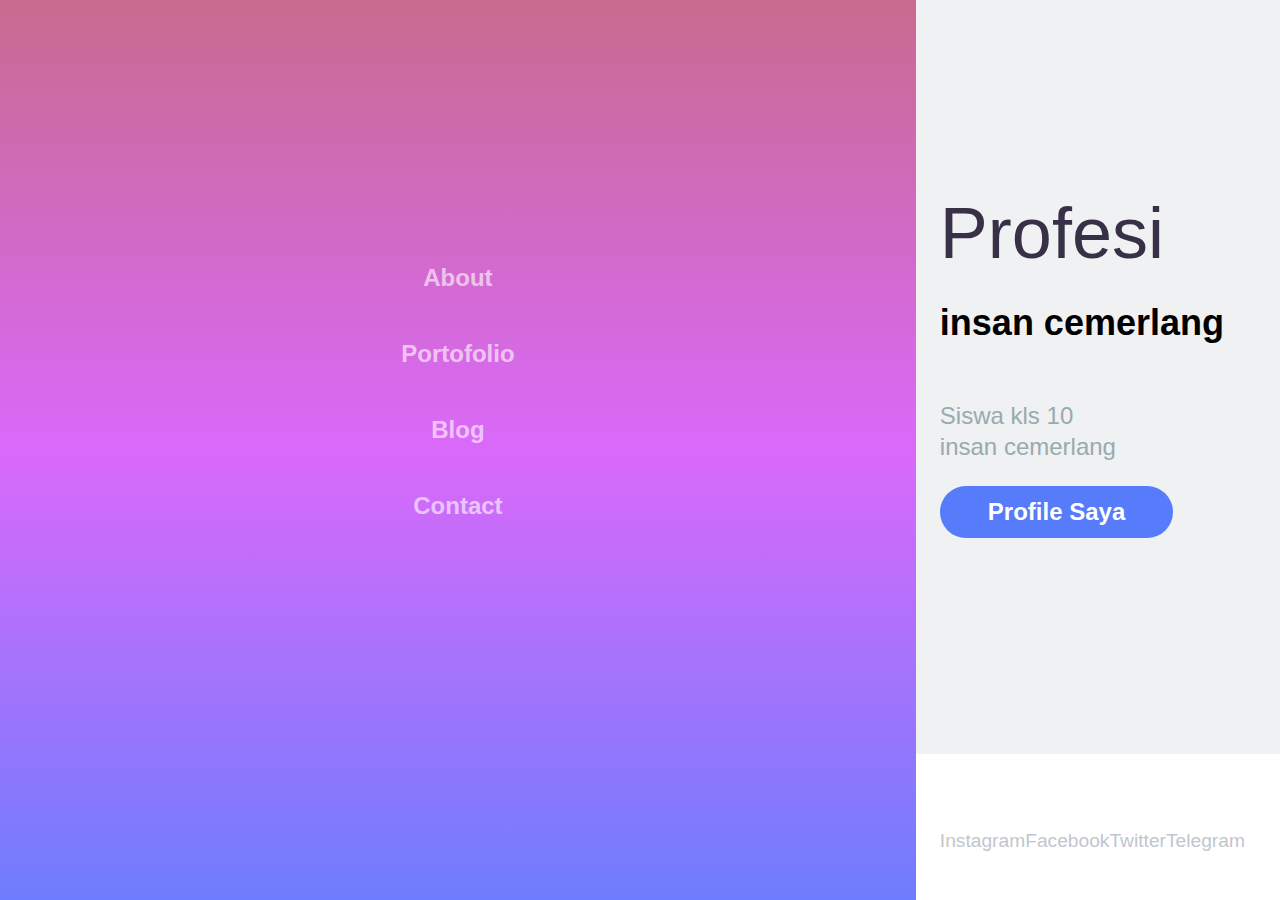
==== profil.html @ 59f00486 "Memperkenalkan CSS" ====
<!DOCTYPE html>
<html lang="en">
  <head>
    <meta charset="UTF-8" />
    <meta name="viewport" content="width=device-width, initial-scale=1.0" />
    <link rel="stylesheet" href="style.css" />
    <title>Web | Portofolio</title>
  </head>
  <body>
    <div class="container">
      <div class="sidebar">
        <nav>
          <ul>
            <li><a href="">About</a></li>
            <li><a href="">Portofolio</a></li>
            <li><a href="">Blog</a></li>
            <li><a href="">Contact</a></li>
          </ul>
        </nav>
      </div>
      <main class="content">
        <section class="hero">
          <img src="online.png" alt="" />
          <div class="hero-content">
            <h1>Profesi</h1>
            <br />
            <h2> insan cemerlang</h2>
            <br /><br />
            <p>
             Siswa kls 10 insan cemerlang 
            </p>
            <a href="" class="action-btn">Profile Saya</a>
          </div>
        </section>
      </main>
      <div class="footer">
        <footer>
          <ul>
            <li>
              <img src="instagram.png" alt="" /><a><p>Instagram</p></a>
            </li>
            <li>
              <img src="facebook.png" alt="" /><a><p>Facebook</p></a>
            </li>
            <li>
              <img src="twitter.png" alt="" /><a><p>Twitter</p></a>
            </li>
            <li>
              <img src="telegram.png" alt="" /><a><p>Telegram</p></a>
            </li>
          </ul>
        </footer>
      </div>
    </div>
  </body>
</html>
---- style.css ----
* {
  margin: 0;
  padding: 0;
}
 
body {
  background-color: #eff1f2;
  font-family: sans-serif;
}
 
.content {
  grid-area: content;
}
 
.sidebar {
  grid-area: sidebar;
  background: linear-gradient(
    to right,
    rgba(200, 107, 142, 1),
    rgba(218, 105, 250, 1),
    rgba(110, 125, 253, 1)
  );
  justify-content: center;
}
 
.footer {
  grid-area: footer;
  background: white;
}
 
.container {
  font-size: 1.5em;
  width: 100%;
  height: 100;
  height: 100vh;
  display: grid;
  grid-template-areas: 'sidebar' 'content' 'footer';
  grid-template-columns: 1fr;
  grid-template-rows: 130px 800px 250px;
}
 
.content,
.sidebar,
.footer {
  padding: 1em;
}
 
nav ul {
  margin: 0;
  padding: 0;
  display: flex;
  justify-content: space-between;
  text-align: center;
}
 
nav li {
  list-style: none;
  padding: 1em 0;
}
 
nav li a {
  color: white;
  font-weight: 700;
  opacity: 0.6;
  text-decoration: none;
  transition: 0.3s;
}
 
nav li a:hover {
  opacity: 1;
}
 
.hero {
  max-width: 90 px;
  margin: 0 auto;
  text-align: center;
}
 
.hero img {
  width: 200px;
}
 
.hero h1 {
  font-size: 2em;
  font-weight: 300;
  color: #373046;
}
 
.hero p {
  font-weight: 300;
  line-height: 1.3em;
  color: #98abad;
}
 
.action-btn {
  display: inline-block;
  text-decoration: none;
  color: white;
  font-weight: 700;
  background: #567bfb;
  padding: 0.5em 2em;
  border-radius: 60px;
  margin: 1em 0;
  transition: 0.3s;
}
 
footer ul {
  max-width: 640px;
  margin: 2em auto;
  padding: 0;
  text-align: center;
  display: flex;
  flex-direction: row;
}
 
footer ul li {
  list-style: none;
  align-self: flex-end;
}
 
footer ul li a {
  text-decoration: none;
  color: #c1c6ce;
}
 
footer ul li img {
  width: 30%;
}
 
footer p {
  font-size: 0.8em;
}
 
@media (min-width: 1040px) {
  .container {
    grid-template-areas: 'sidebar content' 'sidebar footer';
    grid-template-rows: 1fr auto;
    grid-template-columns: 300px 1f;
  }
 
  nav ul {
    display: flex;
    justify-content: space-between;
    flex-direction: column;
  }
 
  .sidebar {
    background: linear-gradient(
      rgba(200, 107, 142, 1),
      rgba(218, 105, 250, 1),
      rgba(110, 125, 253, 1)
    );
    padding-top: 10em;
  }
 
  .hero {
    text-align: left;
    margin: 7em 0;
  }
 
  .hero img {
    width: 200px;
    float: right;
  }
 
  .hero h1 {
    font-size: 3em;
  }
 
  .hero p {
    width: 60%;
  }
 
  footer ul {
    max-width: 900px;
    margin: 0 auto;
    padding: 1em 0;
  }
 
  footer ul li a img {
    width: 20%;
  }
}
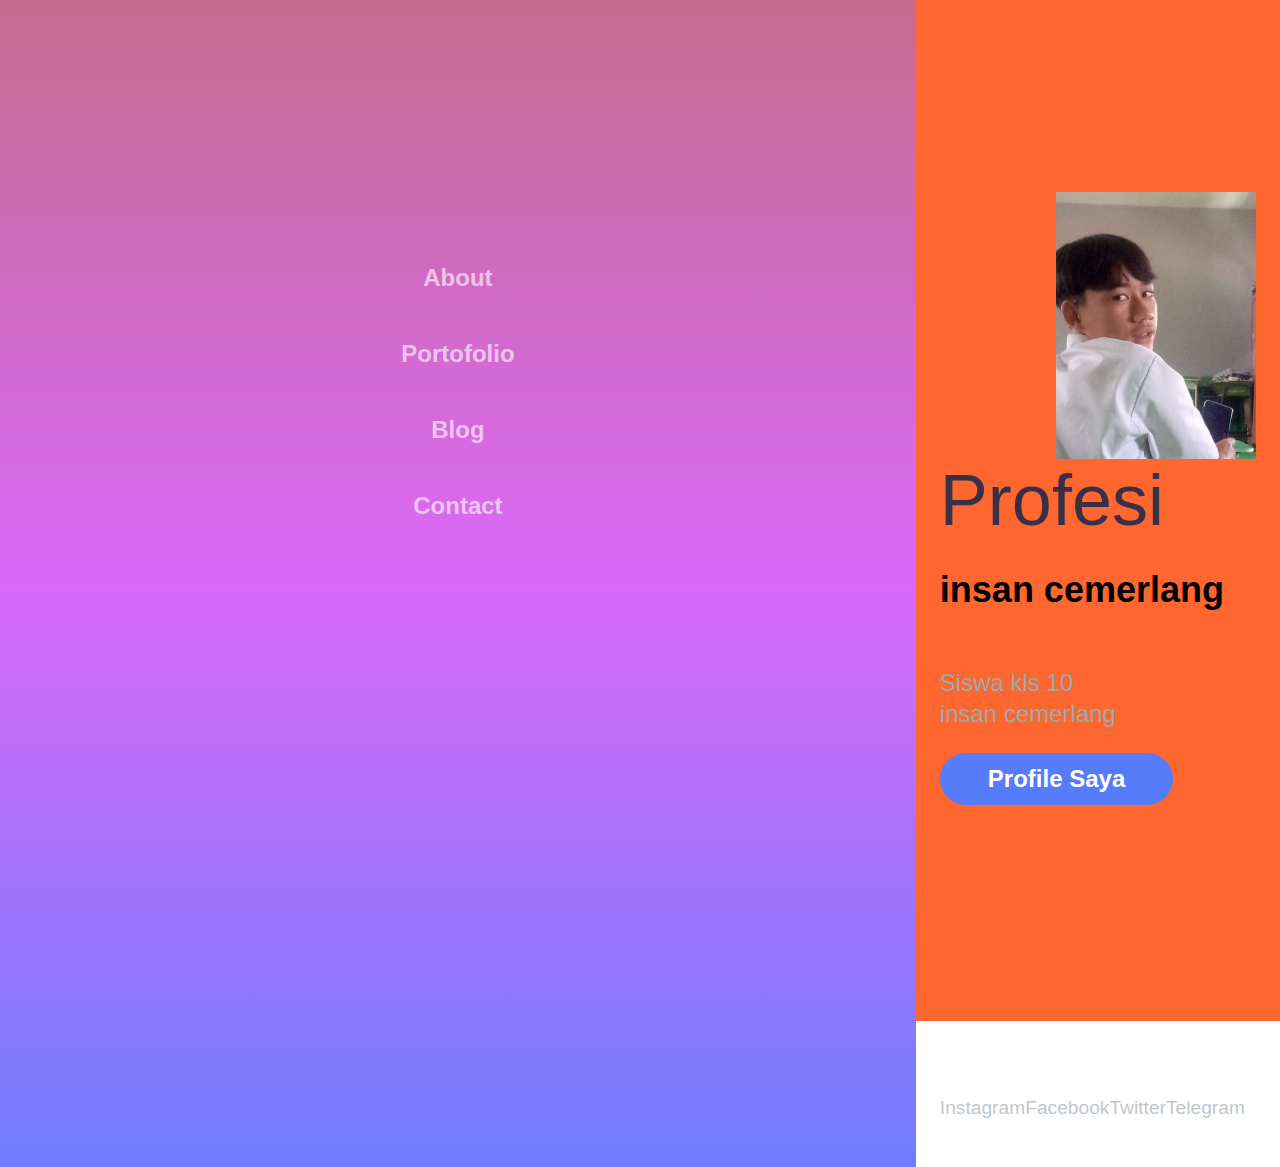
==== commit 4318783d: "menambahkan poto" ====
--- a/profil.html
+++ b/profil.html
@@ -20,7 +20,7 @@
       </div>
       <main class="content">
         <section class="hero">
-          <img src="online.png" alt="" />
+          <img src="fotonya.jpg" alt="" />
           <div class="hero-content">
             <h1>Profesi</h1>
             <br />
--- a/style.css
+++ b/style.css
@@ -4,7 +4,7 @@
 }
  
 body {
-  background-color: #eff1f2;
+  background-color: #FF6730;
   font-family: sans-serif;
 }
  
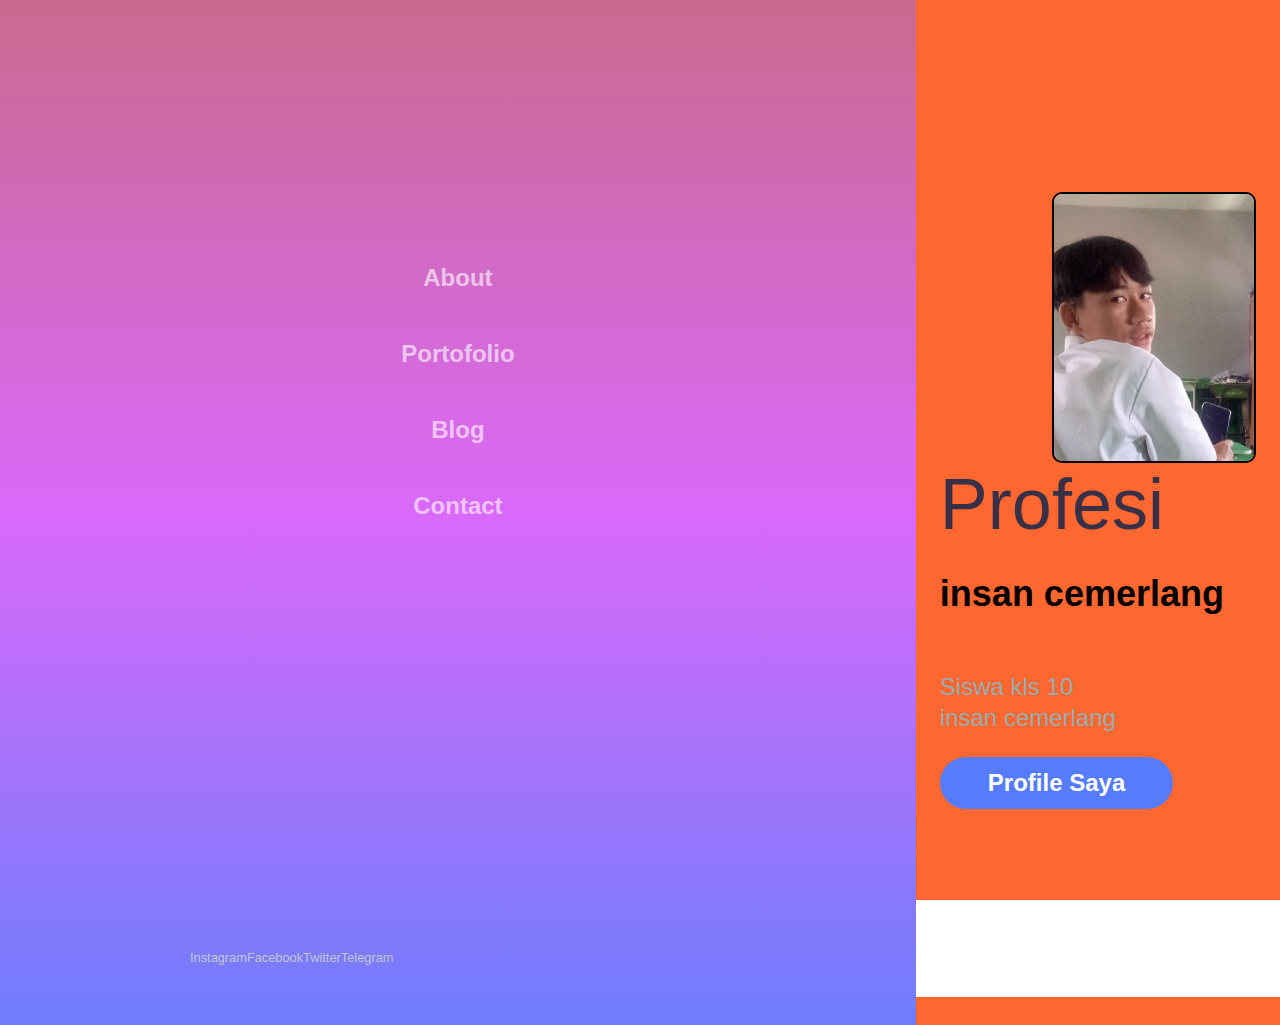
==== commit 5a13773f: "menambah border baru" ====
--- a/profil.html
+++ b/profil.html
@@ -20,7 +20,7 @@
       </div>
       <main class="content">
         <section class="hero">
-          <img src="fotonya.jpg" alt="" />
+          <img src="fotonya.jpg"   alt=""style="border-radius: 10px; border:2px solid "
           <div class="hero-content">
             <h1>Profesi</h1>
             <br />
